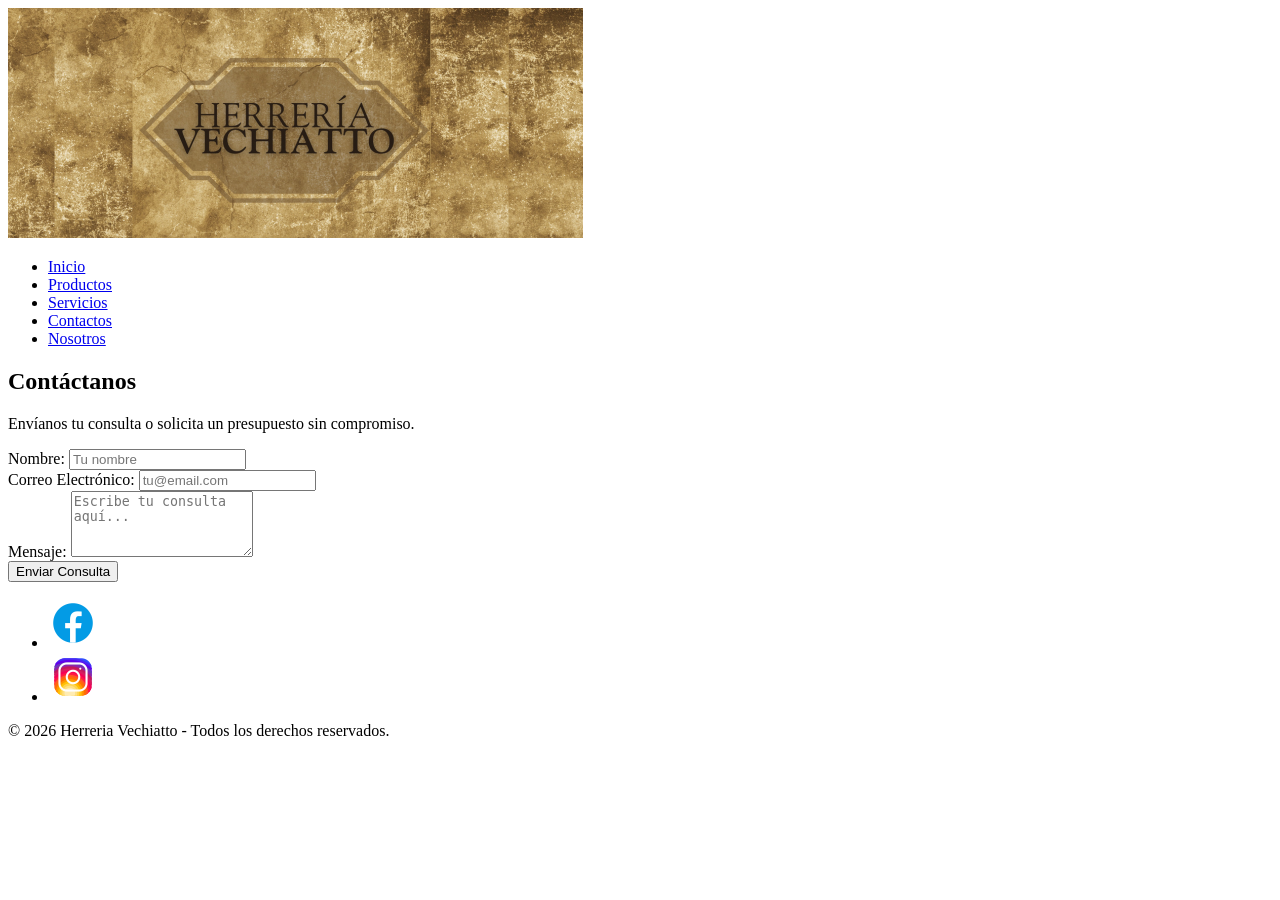
==== HerreriaVechiatto/pages/contactos.html @ abb3033c "Add files via upload" ====
<!DOCTYPE html>
<html lang="es">
<head>
    <meta charset="UTF-8">
    <meta name="viewport" content="width=device-width, initial-scale=1.0">
    <title>Contactos - Herreria Vechiatto</title>
</head>
<body>
    <header>
        <img src="../asests/imagen/logo e-commerce.png" alt="logo del negocio">
        <nav>
            <ul>
                <li><a href="../index.html">Inicio</a></li>
                <li><a href="productos.html">Productos</a></li>
                <li><a href="servicios.html">Servicios</a></li>
                <li><a href="contactos.html">Contactos</a></li>
                <li><a href="nosotros.html">Nosotros</a></li>
            </ul>
        </nav>
    </header>

    <main>
        <section>
            <h1>Contáctanos</h1>
            <p>Envíanos tu consulta o solicita un presupuesto sin compromiso.</p>
            
            <!-- Formulario básico semántico -->
            <form action="#">
                <div>
                    <label for="nombre">Nombre:</label>
                    <input type="text" id="nombre" name="nombre" placeholder="Tu nombre" required>
                </div>
                <div>
                    <label for="email">Correo Electrónico:</label>
                    <input type="email" id="email" name="email" placeholder="tu@email.com" required>
                </div>
                <div>
                    <label for="mensaje">Mensaje:</label>
                    <textarea id="mensaje" name="mensaje" rows="4" placeholder="Escribe tu consulta aquí..."></textarea>
                </div>
                <button type="submit">Enviar Consulta</button>
            </form>
        </section>
    </main>

    <footer>
        <nav>
            <ul>
                <li>
                    <a href="https://www.facebook.com/vechiattoherreria/?locale=es_LA" target="_blank" rel="noopener noreferrer">
                        <img src="../asests/logos de redes/icons8-facebook-50.png" alt="Logo de Facebook">
                    </a>
                </li>
                <li>
                    <a href="https://www.instagram.com/vechiattoherreria/?hl=es" target="_blank" rel="noopener noreferrer">
                        <img src="../asests/logos de redes/icons8-instagram-50.png" alt="Logo de Instagram">
                    </a>
                </li>
            </ul>
        </nav>
        <p>&copy; 2026 Herreria Vechiatto - Todos los derechos reservados.</p>
    </footer>
</body>
</html>
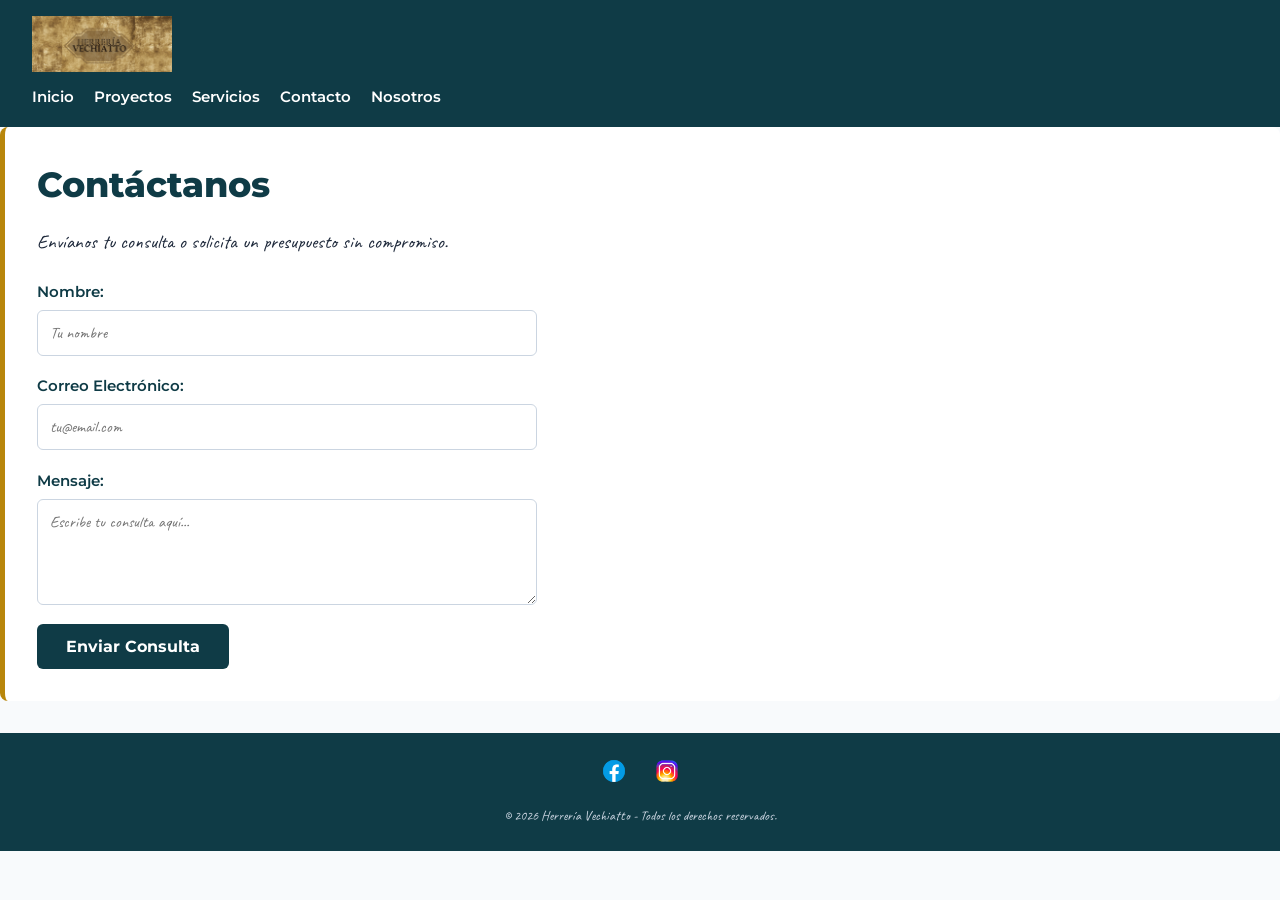
==== commit 3801f968: "Pre-entrega2" ====
--- a/HerreriaVechiatto/pages/contactos.html
+++ b/HerreriaVechiatto/pages/contactos.html
@@ -3,28 +3,28 @@
 <head>
     <meta charset="UTF-8">
     <meta name="viewport" content="width=device-width, initial-scale=1.0">
-    <title>Contactos - Herreria Vechiatto</title>
+    <title>Contacto - Herrería Vechiatto</title>
+    <link rel="stylesheet" href="../css/styles.css">
 </head>
 <body>
-    <header>
-        <img src="../asests/imagen/logo e-commerce.png" alt="logo del negocio">
+    <header class="header-principal">
+        <img class="logo-header" src="../asests/imagen/logo e-commerce.png" alt="logo del negocio">
         <nav>
-            <ul>
-                <li><a href="../index.html">Inicio</a></li>
-                <li><a href="productos.html">Productos</a></li>
-                <li><a href="servicios.html">Servicios</a></li>
-                <li><a href="contactos.html">Contactos</a></li>
-                <li><a href="nosotros.html">Nosotros</a></li>
+            <ul class="menu-navegacion">
+                <li class="item-navegacion"><a href="../index.html" class="enlace-navegacion">Inicio</a></li>
+                <li class="item-navegacion"><a href="productos.html" class="enlace-navegacion">Proyectos</a></li>
+                <li class="item-navegacion"><a href="servicios.html" class="enlace-navegacion">Servicios</a></li>
+                <li class="item-navegacion"><a href="contactos.html" class="enlace-navegacion">Contacto</a></li>
+                <li class="item-navegacion"><a href="nosotros.html" class="enlace-navegacion">Nosotros</a></li>
             </ul>
         </nav>
     </header>
 
-    <main>
-        <section>
+    <main class="contenedor-principal">
+        <section class="seccion-destacada">
             <h1>Contáctanos</h1>
-            <p>Envíanos tu consulta o solicita un presupuesto sin compromiso.</p>
+            <p class="parrafo">Envíanos tu consulta o solicita un presupuesto sin compromiso.</p>
             
-            <!-- Formulario básico semántico -->
             <form action="#">
                 <div>
                     <label for="nombre">Nombre:</label>
@@ -43,22 +43,22 @@
         </section>
     </main>
 
-    <footer>
+    <footer class="footer-principal">
         <nav>
-            <ul>
-                <li>
+            <ul class="redes-sociales">
+                <li class="item-redes">
                     <a href="https://www.facebook.com/vechiattoherreria/?locale=es_LA" target="_blank" rel="noopener noreferrer">
-                        <img src="../asests/logos de redes/icons8-facebook-50.png" alt="Logo de Facebook">
+                        <img src="../asests/logos de redes/icons8-facebook-50.png" alt="Logo de Facebook" class="icono-redes">
                     </a>
                 </li>
-                <li>
+                <li class="item-redes">
                     <a href="https://www.instagram.com/vechiattoherreria/?hl=es" target="_blank" rel="noopener noreferrer">
-                        <img src="../asests/logos de redes/icons8-instagram-50.png" alt="Logo de Instagram">
+                        <img src="../asests/logos de redes/icons8-instagram-50.png" alt="Logo de Instagram" class="icono-redes">
                     </a>
                 </li>
             </ul>
         </nav>
-        <p>&copy; 2026 Herreria Vechiatto - Todos los derechos reservados.</p>
+        <p class="texto-footer">&copy; 2026 Herrería Vechiatto - Todos los derechos reservados.</p>
     </footer>
 </body>
 </html>
--- a/HerreriaVechiatto/css/styles.css
+++ b/HerreriaVechiatto/css/styles.css
@@ -0,0 +1,216 @@
+/* ==========================================
+   1. TIPOGRAFÍA EXTERNA (Google Fonts)
+   ========================================== */
+@import url('https://fonts.googleapis.com/css2?family=Caveat:wght@400..700&family=Montserrat:wght@600;800&display=swap');
+
+/* ==========================================
+   2. PALETA DE COLORES (HEX) Y VARIABLES
+   ========================================== */
+:root {
+    --color-primario: #0f3b46;   /* Azul Petróleo Industrial */
+    --color-secundario: #1e293b; /* Gris Hierro Oscuro */
+    --color-acento: #facc15;     /* Amarillo Brillante */
+    --color-marca: #b8860b;      /* Dorado / Óxido */
+    --color-fondo: #f8fafc;      /* Blanco Grisáceo */
+    --color-blanco: #ffffff;
+    
+    --fuente-titulos: 'Montserrat', sans-serif;
+    --fuente-cuerpo: 'Caveat', cursive;
+}
+
+/* ==========================================
+   3. RESET Y ESTILOS GENERALES
+   ========================================== */
+* {
+    margin: 0;
+    padding: 0;
+    box-sizing: border-box;
+}
+
+body {
+    background-color: var(--color-fondo);
+    color: var(--color-secundario);
+    font-family: var(--fuente-cuerpo);
+    font-size: 1.3rem; /* Tamaño adecuado para la tipografía Caveat */
+    line-height: 1.5;
+}
+
+/* Jerarquía tipográfica mediante clases */
+.parrafo {
+    color: var(--color-secundario);
+    font-size: 1.2rem;
+    margin-bottom: 1rem;
+}
+
+h1, h2, h3 {
+    font-family: var(--fuente-titulos);
+    color: var(--color-primario);
+    font-weight: 800;
+}
+
+h1 {
+    font-size: 2.2rem;
+    margin-bottom: 1rem;
+}
+
+/* ==========================================
+   4. ENCABEZADO Y NAVEGACIÓN (HEADER)
+   ========================================== */
+.header-principal {
+    background-color: var(--color-primario);
+    padding: 1rem 2rem;
+}
+
+.logo-header {
+    max-width: 140px;
+    height: auto;
+    display: block;
+    margin-bottom: 0.5rem;
+}
+
+.menu-navegacion {
+    list-style: none;
+}
+
+.item-navegacion {
+    display: inline-block;
+    margin-right: 15px;
+}
+
+/* Forzar color blanco en todos los estados del enlace */
+.enlace-navegacion,
+.enlace-navegacion:link,
+.enlace-navegacion:visited {
+    color: var(--color-blanco);
+    font-family: var(--fuente-titulos);
+    font-weight: 600;
+    font-size: 0.95rem;
+    text-decoration: none;
+}
+
+/* Color amarillo de acento al pasar el cursor */
+.enlace-navegacion:hover,
+.enlace-navegacion:active {
+    color: var(--color-acento);
+}
+}
+
+/* ==========================================
+   5. CONTENIDO PRINCIPAL (MAIN Y SECCIONES)
+   ========================================== */
+.contenedor-principal {
+    padding: 2rem;
+    max-width: 1000px;
+    margin: 0 auto;
+}
+
+.seccion-destacada {
+    background-color: var(--color-blanco);
+    padding: 2rem;
+    border-radius: 8px;
+    border-left: 5px solid var(--color-marca);
+}
+
+.imagen-destacada {
+    max-width: 100%;
+    height: auto;
+    border-radius: 6px;
+    margin-top: 1rem;
+}
+
+.leyenda-imagen {
+    font-size: 0.95rem;
+    color: #64748b;
+    margin-top: 0.5rem;
+}
+
+/* ==========================================
+   6. PIE DE PÁGINA (FOOTER)
+   ========================================== */
+.footer-principal {
+    background-color: var(--color-primario);
+    color: var(--color-blanco);
+    text-align: center;
+    padding: 1.5rem;
+    margin-top: 2rem;
+}
+
+.redes-sociales {
+    list-style: none;
+    margin-bottom: 0.8rem;
+}
+
+.item-redes {
+    display: inline-block;
+    margin: 0 10px;
+}
+
+.icono-redes {
+    width: 28px;
+    height: 28px;
+}
+
+.texto-footer {
+    font-size: 0.85rem;
+    margin-bottom: 0;
+    color: #cbd5e1;
+}
+
+/* ==========================================
+   7. FORMULARIO DE CONTACTO
+   ========================================== */
+form {
+    margin-top: 1.5rem;
+    max-width: 500px;
+}
+
+form div {
+    margin-bottom: 1.2rem;
+    display: flex;
+    flex-direction: column;
+}
+
+label {
+    font-family: var(--fuente-titulos);
+    font-size: 0.95rem;
+    font-weight: 600;
+    color: var(--color-primario);
+    margin-bottom: 0.4rem;
+}
+
+input[type="text"],
+input[type="email"],
+textarea {
+    width: 100%;
+    padding: 0.75rem;
+    font-family: inherit;
+    font-size: 1rem;
+    border: 1px solid #cbd5e1;
+    border-radius: 6px;
+    background-color: #ffffff;
+    outline: none;
+    transition: border-color 0.3s ease;
+}
+
+input[type="text"]:focus,
+input[type="email"]:focus,
+textarea:focus {
+    border-color: var(--color-primario);
+}
+
+button[type="submit"] {
+    background-color: var(--color-primario);
+    color: var(--color-blanco);
+    font-family: var(--fuente-titulos);
+    font-weight: 700;
+    font-size: 1rem;
+    padding: 0.8rem 1.8rem;
+    border: none;
+    border-radius: 6px;
+    cursor: pointer;
+    transition: background-color 0.3s ease;
+}
+
+button[type="submit"]:hover {
+    background-color: var(--color-marca);
+}
